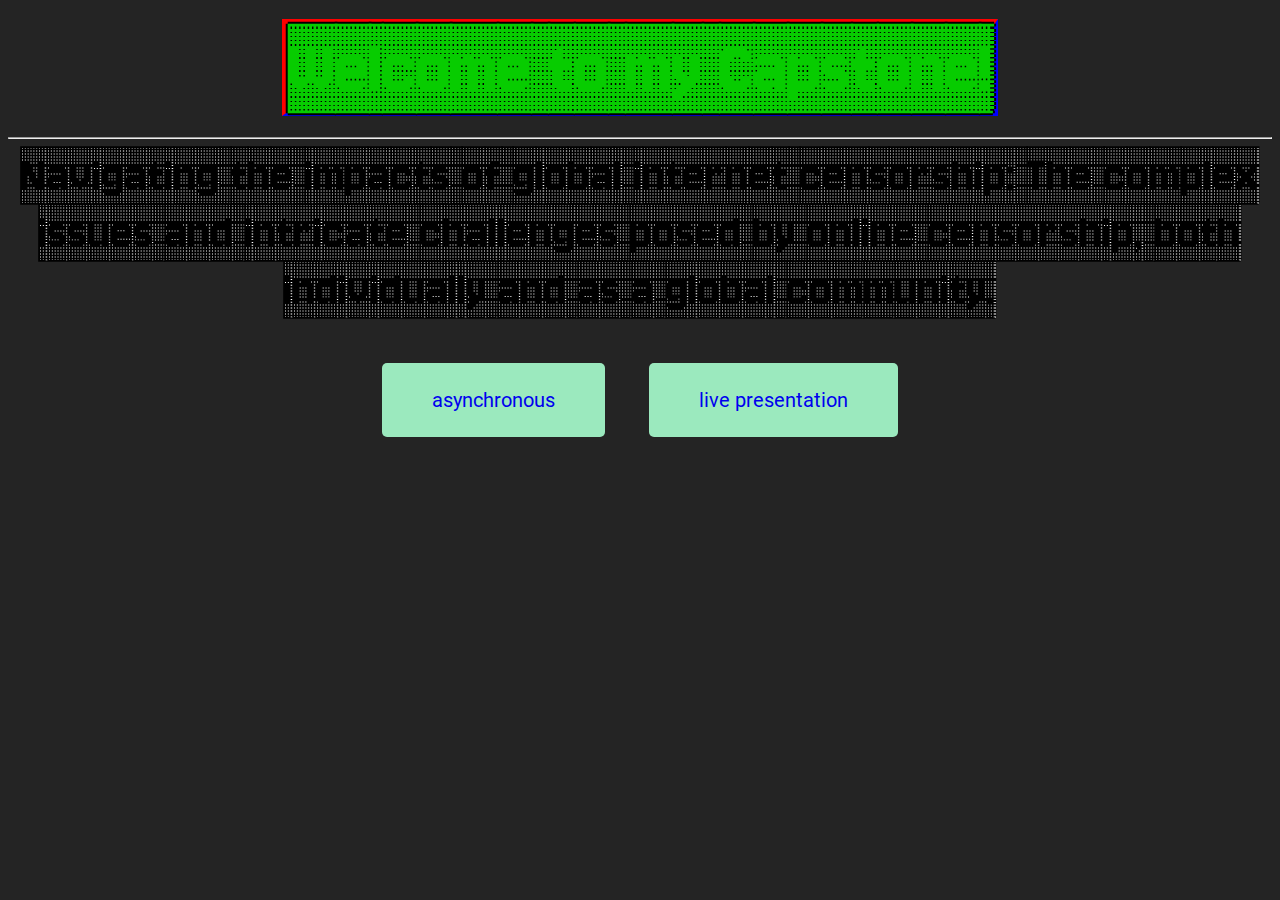
==== index.html @ 9f36345c "first push" ====
<!DOCTYPE HTML>
    <html lang="eng">

        <head>
            <link rel="stylesheet" href="style/mainStyle.css">


            <title>
                Capstone
            </title>

        </head>



        <body>
        <br>
        <h1 id="header1"><span class="pixelatedHeader">Welcome to my Capstone!</span></h1>
        <br>
        <hr>


        <h2><span class="pixelatedText">Navigating the impacts of global internet censorship: The complex issues and intricate challenges posed by online censorship, both individually and as a global community.</span></h2>



        <div class="pagination">

            <a href="page2a.html">asynchronous</a>  <a href="page2b.html" #live>live presentation</a>

        </div>

        </body>





    </html>
---- style/mainStyle.css ----
@font-face {
    font-family: Jersey10Charted;
    src: url(font/Jersey10Charted-Regular.ttf);

}

@font-face {
    font-family: Roboto-Regular;
    src: url(font/Roboto-Regular.ttf);

}


body {
  background-color: rgba(36,36,36);

}

.pixelatedHeader {
    display: inline;
    background-color: green;
    color: #07cc00;
    font-size: 2.5em;
    border-style: solid solid solid solid;
    border-color: red blue blue red;
    border-width: 7px 5px 5px 7px;
    font-family: Jersey10Charted;
    text-shadow: -2px 0px black, 0px -2px black, 2px 0px black, 0px 2px black;
    margin: 20px 0px 20px 0px;

    }

.pixelatedText {
    background-color: white;
    color: black;
    font-family: Jersey10Charted;
    font-size: 2.22em

}

button {
    font-size: 25px;
    background-color: navy;
    color: white;
    border-radius: 12px

}



h1, h2, h3, h4, h5, h6{
    text-align: center;
    margin: 0px;
}


p {

    color: white;
    font-family: Roboto-Regular;

}

.pagination {
    text-align: center;
    margin-top: 70px;
    margin-bottom: 50px;
}


.pagination a {
    padding: 1.25em 2.5em 1.25em 2.5em;
    text-decoration: none;
    border-radius: 5px;
    font-family: Roboto-Regular;
    margin-right: 20px;
    margin-left: 20px;
    font-size: 20px;
}


.pagination a.active {
    font-weight: bold;
    background-color: #04c95c;

}

.pagination a:not(.active) {
    background-color: #9be9be;

}



.pagination a:hover:not(.active) {
    background-color: #4fd98d;
    font-weight: bold;
}





.externalLink a:link, a:visited {
    color: blue;
}
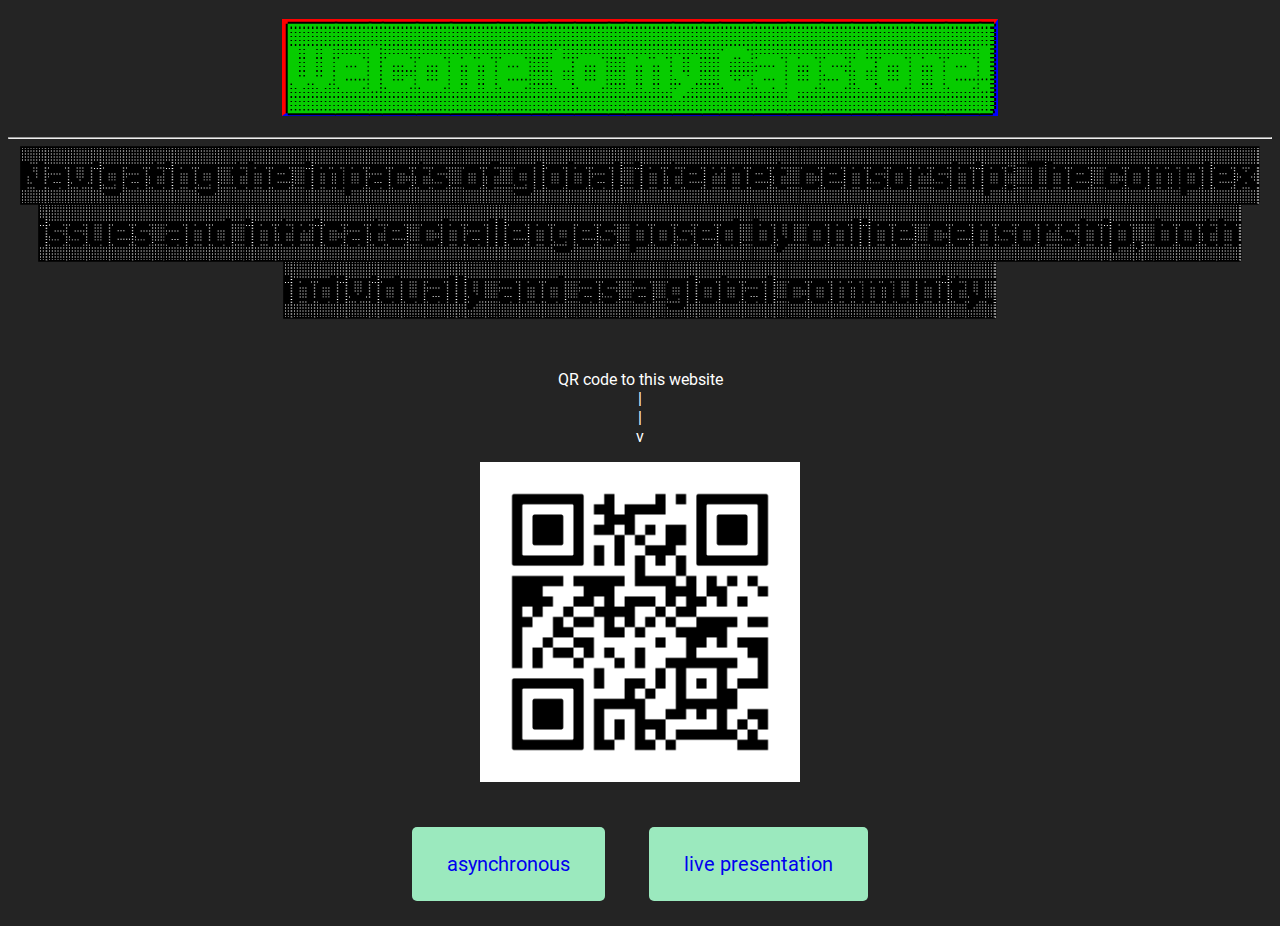
==== commit 8fc87617: "final touches to qr codes and formatting" ====
--- a/index.html
+++ b/index.html
@@ -6,7 +6,7 @@
 
 
             <title>
-                Capstone
+                capstone
             </title>
 
         </head>
@@ -21,8 +21,13 @@
 
 
         <h2><span class="pixelatedText">Navigating the impacts of global internet censorship: The complex issues and intricate challenges posed by online censorship, both individually and as a global community.</span></h2>
-
-
+        <br>
+        <br>
+        <p style="text-align:center">QR code to this website
+        <br>|
+        <br>|
+        <br>v</p>
+        <div><img src="media/index.png" alt="qr code to main page" style="display: block; margin: auto; width: 20em;"></div>
 
         <div class="pagination">
 
--- a/style/mainStyle.css
+++ b/style/mainStyle.css
@@ -13,7 +13,6 @@
 
 body {
   background-color: rgba(36,36,36);
-
 }
 
 .pixelatedHeader {
@@ -69,7 +68,7 @@
 
 
 .pagination a {
-    padding: 1.25em 2.5em 1.25em 2.5em;
+    padding: 1.25em 1.75em 1.25em 1.75em;
     text-decoration: none;
     border-radius: 5px;
     font-family: Roboto-Regular;
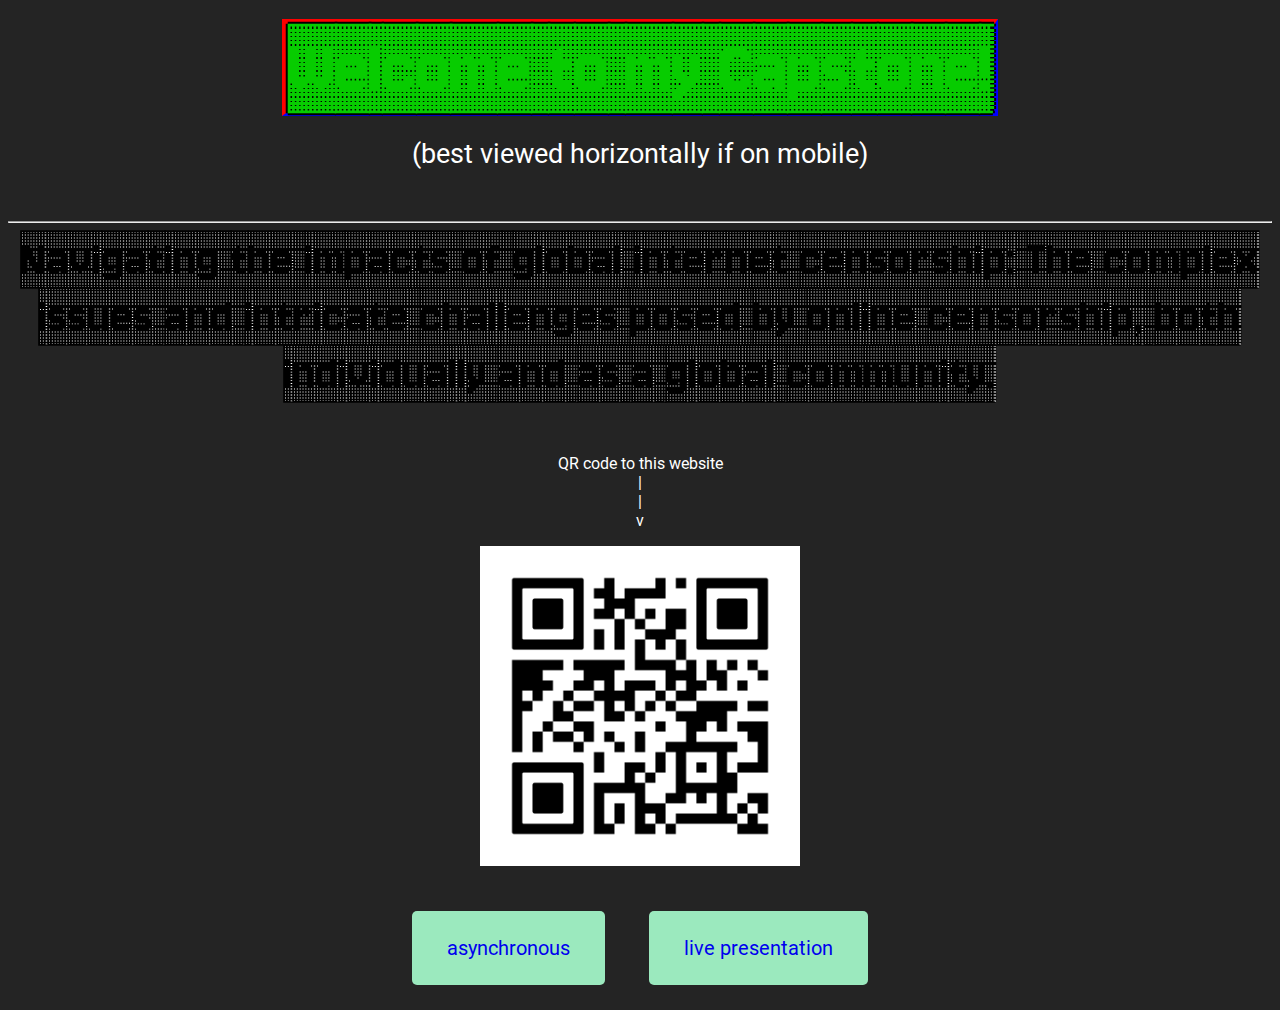
==== commit d5bfdccd: "added tooltip about mobile users" ====
--- a/index.html
+++ b/index.html
@@ -16,6 +16,7 @@
         <body>
         <br>
         <h1 id="header1"><span class="pixelatedHeader">Welcome to my Capstone!</span></h1>
+        <p style="text-align: center; font-size: 1.66em;">(best viewed horizontally if on mobile)</p>
         <br>
         <hr>
 
@@ -31,7 +32,7 @@
 
         <div class="pagination">
 
-            <a href="page2a.html">asynchronous</a>  <a href="page2b.html" #live>live presentation</a>
+            <a href="page2a.html">asynchronous</a>  <a href="page2b.html">live presentation</a>
 
         </div>
 
@@ -39,6 +40,4 @@
 
 
 
-
-
     </html>--- a/style/mainStyle.css
+++ b/style/mainStyle.css
@@ -61,9 +61,11 @@
 }
 
 .pagination {
+    margin: auto;
     text-align: center;
     margin-top: 70px;
     margin-bottom: 50px;
+
 }
 
 
@@ -99,7 +101,6 @@
 
 
 
-
 .externalLink a:link, a:visited {
     color: blue;
 }
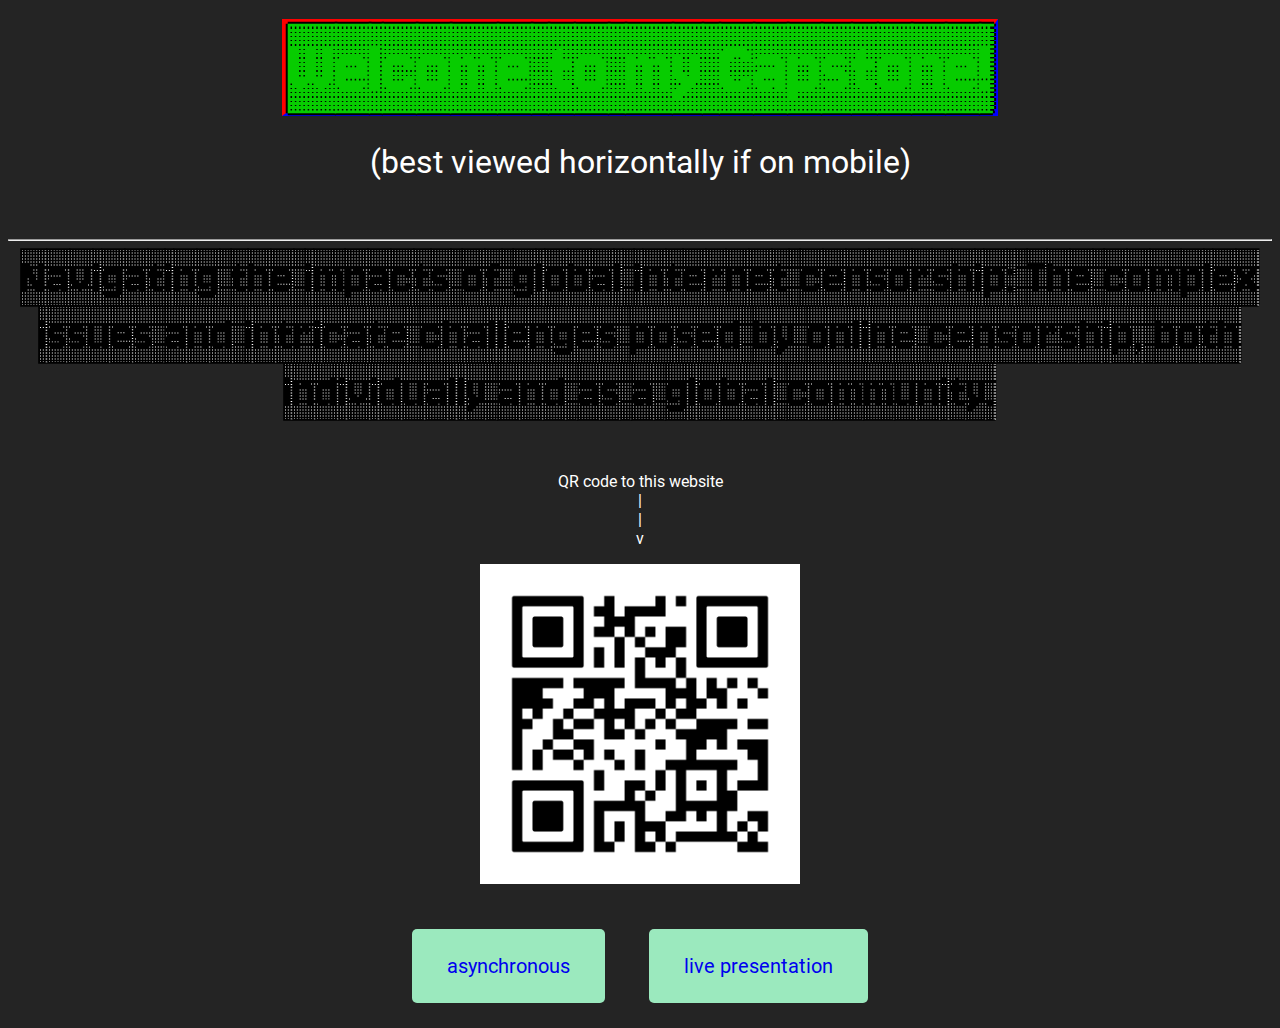
==== commit 50de93fb: "changed tooltip size" ====
--- a/index.html
+++ b/index.html
@@ -16,7 +16,7 @@
         <body>
         <br>
         <h1 id="header1"><span class="pixelatedHeader">Welcome to my Capstone!</span></h1>
-        <p style="text-align: center; font-size: 1.66em;">(best viewed horizontally if on mobile)</p>
+        <p style="text-align: center; font-size: 2em;">(best viewed horizontally if on mobile)</p>
         <br>
         <hr>
 
